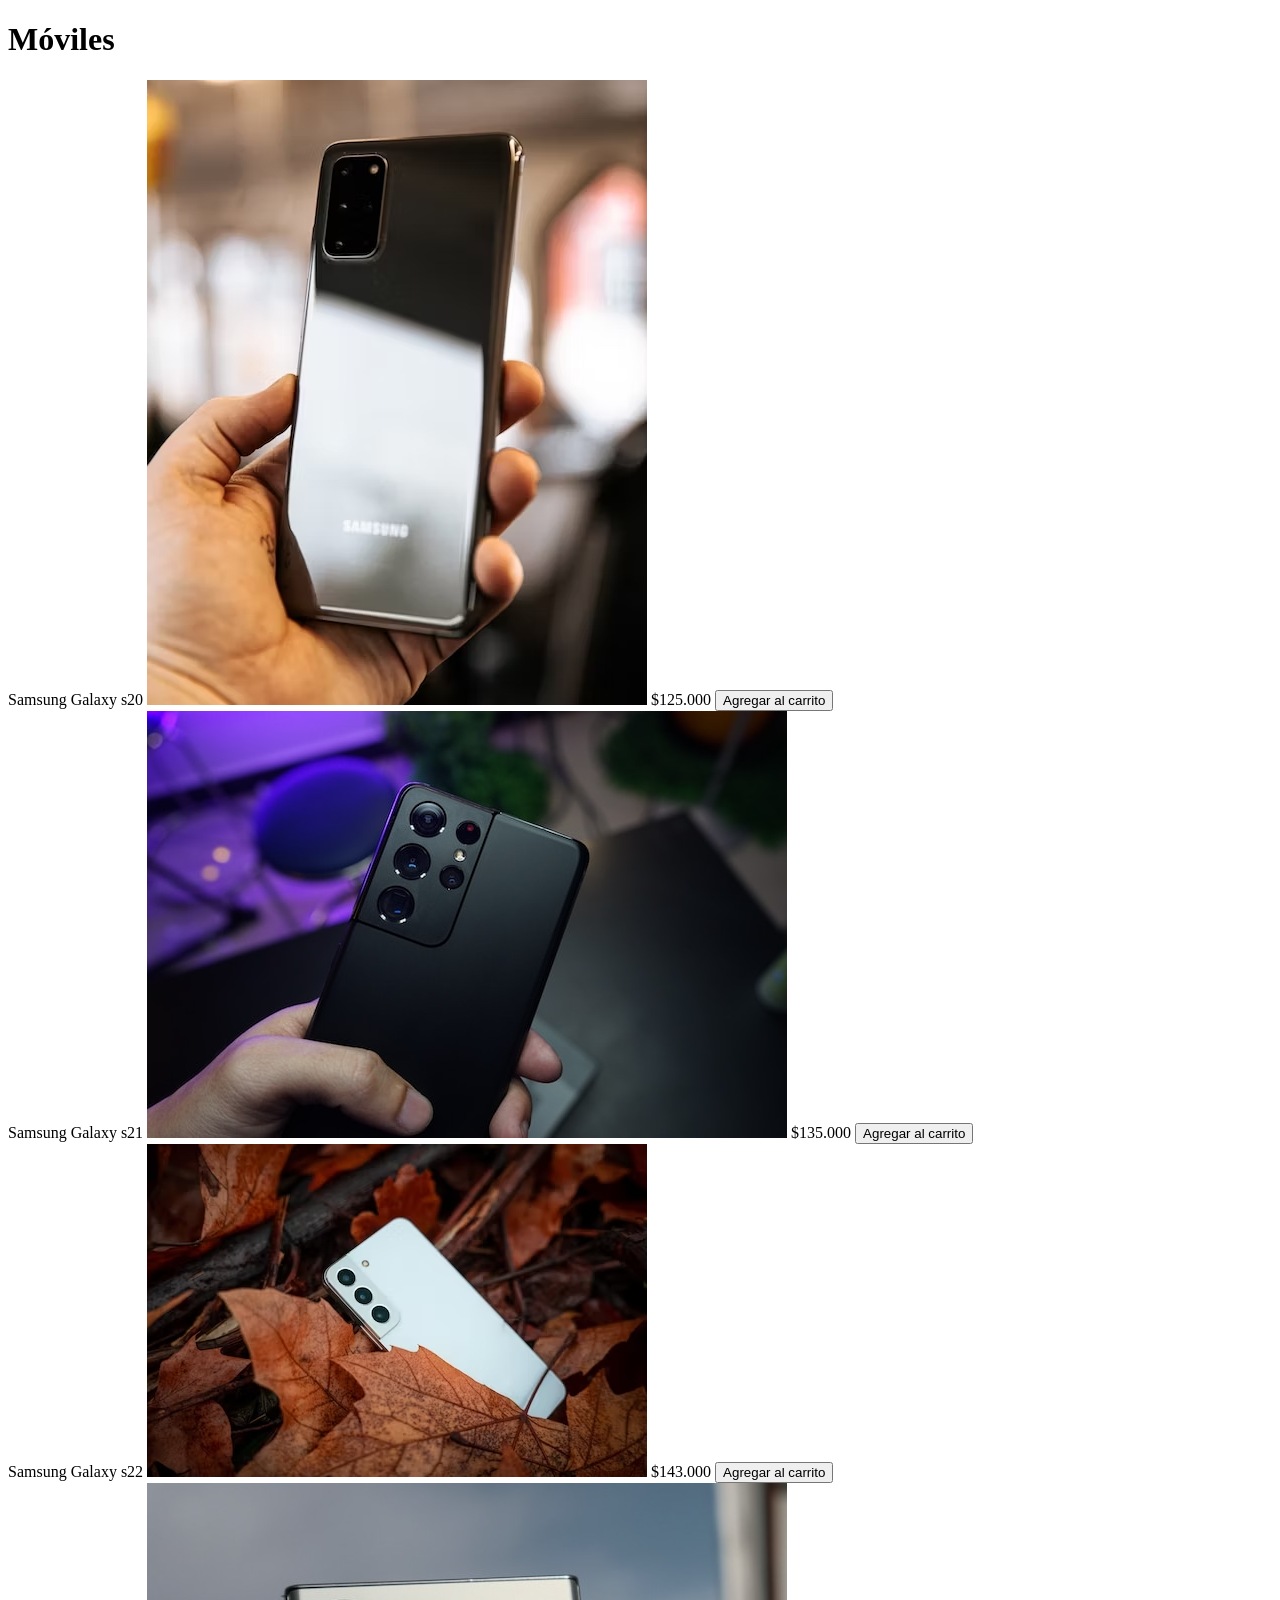
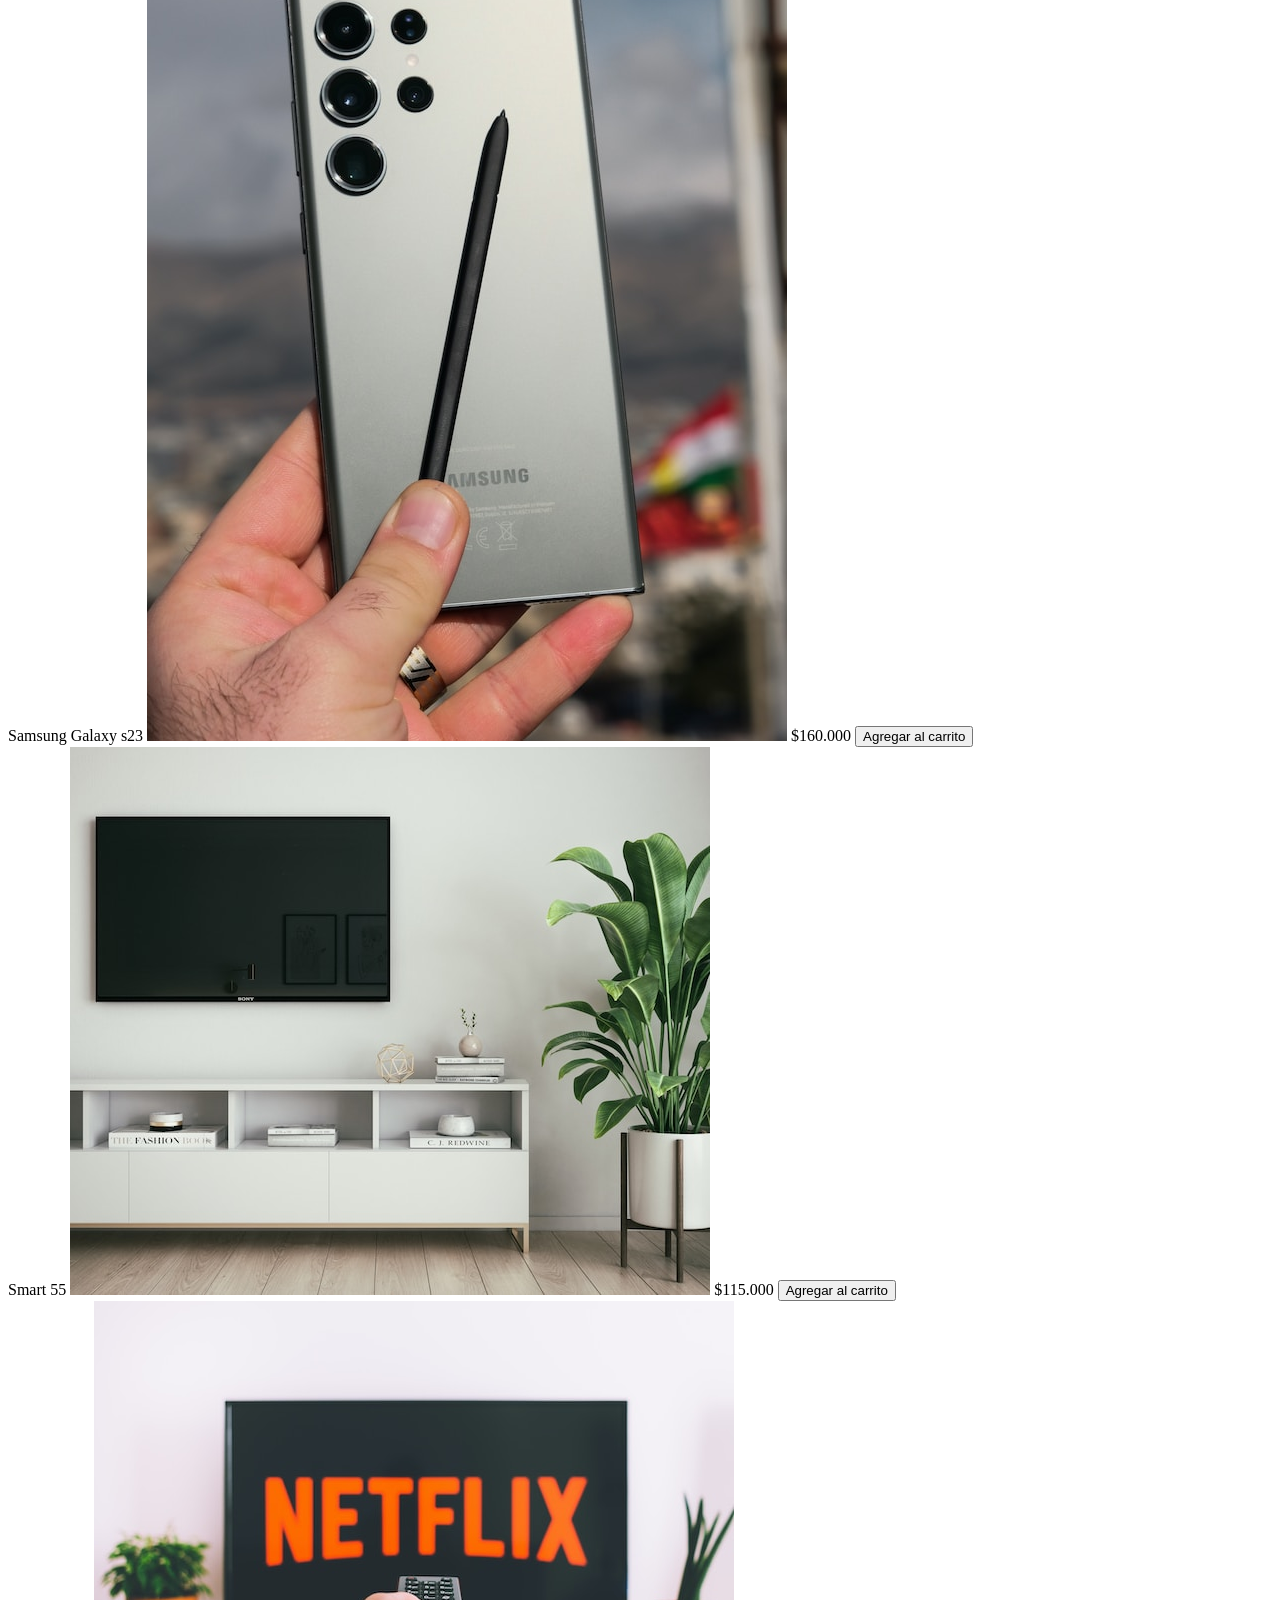
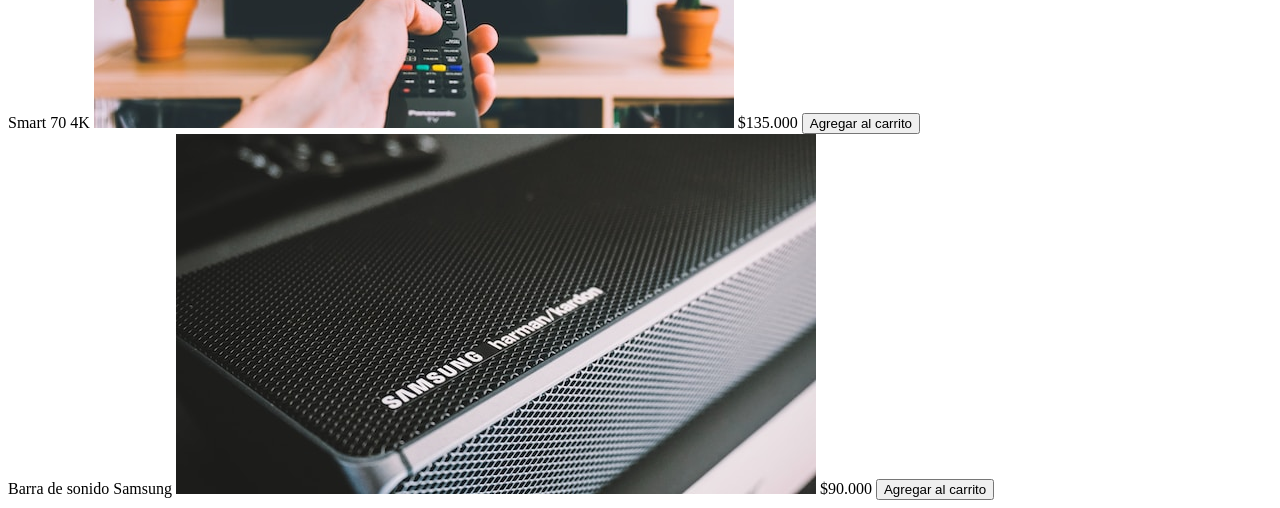
==== index.html @ 02251690 "Tercera Entrega JS" ====
<!DOCTYPE html>
<html lang="en">
<head>
    <meta charset="UTF-8">
    <meta name="viewport" content="width=device-width, initial-scale=1.0">
    <link rel="stylesheet" href="stylee.css">
    <title>Tienda de celulares</title>
</head>
<body>
    <header>
        <h1>Móviles</h1>
    </header>
    <section class="contenedor">
        <div class="contenedor-items">
            <div class="item">
                <span class="título-item">Samsung Galaxy s20</span>
                <img src="./assets/img/samsungs20.jpg" alt="" class="img-item">
                <span class="precio-item">$125.000</span>
                <button class="boton-item">Agregar al carrito</button>
            </div>
            <div class="item">
                <span class="título-item">Samsung Galaxy s21</span>
                <img src="./assets/img/samsungs21.jpg" alt="" class="img-item">
                <span class="precio-item">$135.000</span>
                <button class="boton-item">Agregar al carrito</button>
            </div>
            <div class="item">
                <span class="título-item">Samsung Galaxy s22</span>
                <img src="./assets/img/samsungs22.jpg" alt="" class="img-item">
                <span class="precio-item">$143.000</span>
                <button class="boton-item">Agregar al carrito</button>
            </div>
            <div class="item">
                <span class="título-item">Samsung Galaxy s23</span>
                <img src="./assets/img/s23.jpg" alt="" class="img-item">
                <span class="precio-item">$160.000</span>
                <button class="boton-item">Agregar al carrito</button>
            </div>
            <div class="item">
                <span class="título-item">Smart 55</span>
                <img src="./assets/img/smart55.jpg" alt="" class="img-item">
                <span class="precio-item">$115.000</span>
                <button class="boton-item">Agregar al carrito</button>
            </div>
            <div class="item">
                <span class="título-item">Smart 70 4K</span>
                <img src="./assets/img/smart704k.jpg" alt="" class="img-item">
                <span class="precio-item">$135.000</span>
                <button class="boton-item">Agregar al carrito</button>
            </div>
            <div class="item">
                <span class="título-item">Barra de sonido Samsung</span>
                <img src="./assets/img/barradesonido.jpg" alt="" class="img-item">
                <span class="precio-item">$90.000</span>
                <button class="boton-item">Agregar al carrito</button>
            </div>

    </section>
</body>
</html>
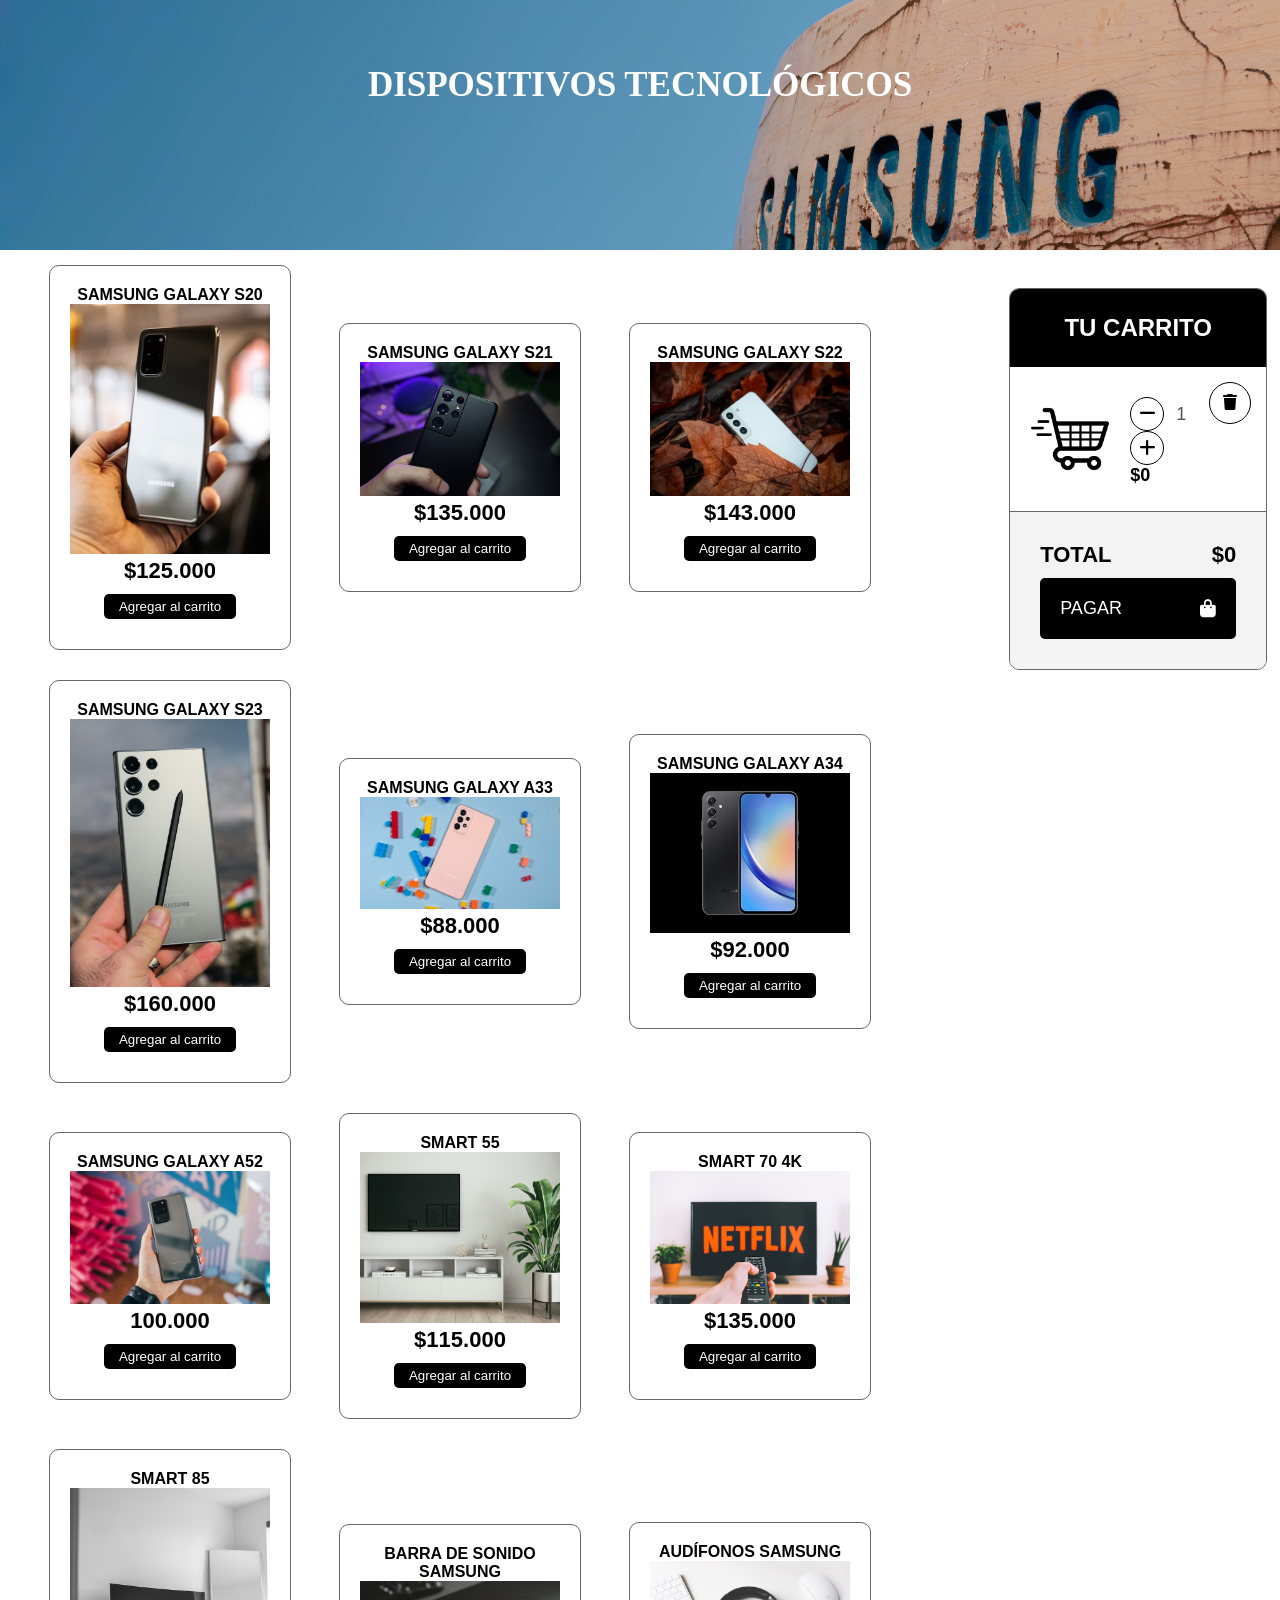
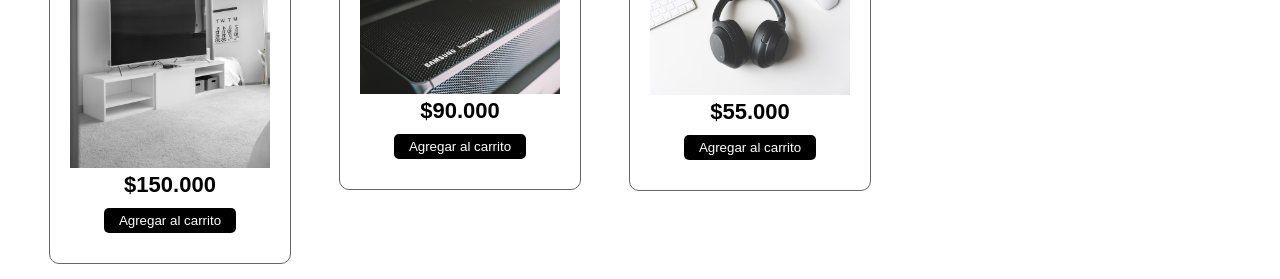
==== commit 0360c72e: "entrega 3, JavaScript" ====
--- a/index.html
+++ b/index.html
@@ -3,37 +3,57 @@
 <head>
     <meta charset="UTF-8">
     <meta name="viewport" content="width=device-width, initial-scale=1.0">
+    <link rel="stylesheet" href="https://cdnjs.cloudflare.com/ajax/libs/font-awesome/6.4.2/css/all.min.css" integrity="sha512-z3gLpd7yknf1YoNbCzqRKc4qyor8gaKU1qmn+CShxbuBusANI9QpRohGBreCFkKxLhei6S9CQXFEbbKuqLg0DA==" crossorigin="anonymous" referrerpolicy="no-referrer" />
     <link rel="stylesheet" href="stylee.css">
-    <title>Tienda de celulares</title>
+    <link rel="icon" href="./assets/img/favicom3.png" type="image/png">
+    <title>Dispositivos tecnológicos</title>
 </head>
 <body>
     <header>
-        <h1>Móviles</h1>
+        <h1>DISPOSITIVOS TECNOLÓGICOS</h1>
     </header>
     <section class="contenedor">
         <div class="contenedor-items">
             <div class="item">
-                <span class="título-item">Samsung Galaxy s20</span>
+                <span class="título-item">Samsung Galaxy S20</span>
                 <img src="./assets/img/samsungs20.jpg" alt="" class="img-item">
                 <span class="precio-item">$125.000</span>
                 <button class="boton-item">Agregar al carrito</button>
             </div>
             <div class="item">
-                <span class="título-item">Samsung Galaxy s21</span>
+                <span class="título-item">Samsung Galaxy S21</span>
                 <img src="./assets/img/samsungs21.jpg" alt="" class="img-item">
                 <span class="precio-item">$135.000</span>
                 <button class="boton-item">Agregar al carrito</button>
             </div>
             <div class="item">
-                <span class="título-item">Samsung Galaxy s22</span>
+                <span class="título-item">Samsung Galaxy S22</span>
                 <img src="./assets/img/samsungs22.jpg" alt="" class="img-item">
                 <span class="precio-item">$143.000</span>
                 <button class="boton-item">Agregar al carrito</button>
             </div>
             <div class="item">
-                <span class="título-item">Samsung Galaxy s23</span>
+                <span class="título-item">Samsung Galaxy S23</span>
                 <img src="./assets/img/s23.jpg" alt="" class="img-item">
                 <span class="precio-item">$160.000</span>
+                <button class="boton-item">Agregar al carrito</button>
+            </div>
+            <div class="item">
+                <span class="título-item">Samsung Galaxy A33</span>
+                <img src="./assets/img/samsunga33.jpg" alt="" class="img-item">
+                <span class="precio-item">$88.000</span>
+                <button class="boton-item">Agregar al carrito</button>
+            </div>
+            <div class="item">
+                <span class="título-item">Samsung Galaxy A34</span>
+                <img src="./assets/img/samsunga34_1.jpg" alt="" class="img-item">
+                <span class="precio-item">$92.000</span>
+                <button class="boton-item">Agregar al carrito</button>
+            </div>
+            <div class="item">
+                <span class="título-item">Samsung Galaxy A52</span>
+                <img src="./assets/img/samsunga52.jpg" alt="" class="img-item">
+                <span class="precio-item">100.000</span>
                 <button class="boton-item">Agregar al carrito</button>
             </div>
             <div class="item">
@@ -49,12 +69,59 @@
                 <button class="boton-item">Agregar al carrito</button>
             </div>
             <div class="item">
+                <span class="título-item">Smart 85</span>
+                <img src="./assets/img/smart85.jpg" alt="" class="img-item">
+                <span class="precio-item">$150.000</span>
+                <button class="boton-item">Agregar al carrito</button>
+            </div>
+            <div class="item">
                 <span class="título-item">Barra de sonido Samsung</span>
                 <img src="./assets/img/barradesonido.jpg" alt="" class="img-item">
                 <span class="precio-item">$90.000</span>
                 <button class="boton-item">Agregar al carrito</button>
             </div>
+            <div class="item">
+                <span class="título-item">Audífonos Samsung</span>
+                <img src="./assets/img/audífonos.jpg" alt="" class="img-item">
+                <span class="precio-item">$55.000</span>
+                <button class="boton-item">Agregar al carrito</button>
+            </div>
+    </section>
+   <!-- contenedor de los elementos-->
+<div class="carrito" id="carrito" name="carrito">
+    <div class="header-carrito">
+        <h2>TU CARRITO</h2>
+    </div>
 
-    </section>
+    <div class="carrito-items">
+        <div class="carrito-item" id="carrito-item-S20" name="carrito-item-S20">
+            <img src="./assets/img/carrito-de-compras.png" alt="" width="80px">
+            <div class="carrito-item-detalles">
+                <span class="carrito-item-título"></span>
+                <div class="selector-cantidad">
+                    <i class="fa-solid fa-minus restar-cantidad" id="restar-S20" name="restar-S20"></i>
+                    <input type="number" value="1" class="carrito-item-cantidad" id="cantidad-S20" name="cantidad-S20" disabled>
+                    <i class="fa-solid fa-plus sumar-cantidad" id="sumar-S20" name="sumar-S20"></i>
+                </div>
+                <span class="carrito-item-precio">$0</span>
+            </div>
+            <span class="btn-eliminar" id="eliminar-S20" name="eliminar-S20">
+                <i class="fa-solid fa-trash"></i>
+            </span>
+        </div>
+        
+    </div>
+
+    <div class="carrito-total">
+        <div class="fila">
+            <strong>TOTAL</strong>
+            <span class="carrito-precio-total" id="precio-total" name="precio-total">
+                $0
+            </span>
+        </div>
+        <button class="btn-pagar" id="btn-pagar" name="btn-pagar">PAGAR <i class="fa-solid fa-bag-shopping"></i></button>
+    </div>
+</div>
+<script src="app3.js"></script>
 </body>
 </html>
--- a/stylee.css
+++ b/stylee.css
@@ -0,0 +1,198 @@
+@import url('https://fonts.googleapis.com/css2?family=Karla:wght@300&display=swap');
+
+@font-face {
+    font-family: 'MiFuente';
+    src: url(./assets/fonts/SimplySans-Bold.ttf);
+}
+*{
+    margin: 0;
+    padding: 0;
+    font-family:Verdana, Geneva, Tahoma, sans-serif;
+}
+
+header{
+    background: url(./assets/img/samsungfondo.jpg);
+    background-size: cover;
+    background-position: center;
+    height: 250px;
+}
+
+header h1{
+    font-family: 'Mi Fuente' ;
+    text-align: center;
+    font-size: 35px;
+    color: #fff;
+    padding: 65px 0;
+}
+.contenedor{
+    max-width: 1200px;
+    padding: 15px;
+    margin: auto;
+    display: flex;
+    justify-content: space-between;
+    /*oculto lo que queda fuera del contenedor*/
+    contain: paint;
+}
+.contenedor .contenedor-items{
+    display: grid;
+    grid-template-columns: repeat(auto-fit, minmax(220px, 1fr));
+    grid-gap: 30px;
+    grid-row-gap: 30px;
+    width: 70%;
+    transition: .3s;
+}
+
+.contenedor .contenedor-items .item{
+    max-width: 200px;
+    padding: 10px;
+    margin: auto;
+    border: 1px solid #666;
+    border-radius: 10px;
+    padding: 20px;
+    transition: .3s;
+}
+.contenedor-items .item:hover{
+    box-shadow: 0 0 10px #666;
+    scale: 1.05;
+}
+.contenedor-items .item .img-item{
+    width: 100%;
+}
+.contenedor-items .item .título-item{
+    display: block;
+    font-weight: bold;
+    text-align: center;
+    text-transform: uppercase;
+}
+.contenedor-items .item .precio-item{
+    display: block;
+    text-align: center;
+    font-weight: bold;
+    font-size: 22px;
+}
+.contenedor-items .item .boton-item{
+    display: block;
+    margin: 10px auto;
+    border: none;
+    background: black;
+    color: #fff;
+    padding: 5px 15px;
+    border-radius: 5px;
+    cursor: pointer;
+}
+
+
+/* seccion carrito de compras*/
+.carrito{
+    border: 1px solid #666;
+    width: 20%;
+    top: 32%;
+    border-radius: 10px;
+    overflow: hidden;
+    margin-bottom: 0%;
+    position: fixed;
+    right: 1%;
+    z-index: 20px;
+    transition: .3s;
+
+}
+.carrito .header-carrito{
+    background-color: #000;
+    color: #fff;
+    text-align: center;
+    padding: 25px 0;
+}
+.carrito .carrito-item{
+    display: flex;
+    align-items: center;
+    position: relative;
+    border-bottom: 1px solid #666;
+    padding: 20px;
+}
+.carrito .carrito-item img{
+    margin-right: 20px;
+}
+.carrito .carrito-item .carrito-item-título{
+    display: block;
+    font-weight: bold;
+    margin-bottom: 10px;
+    text-transform: uppercase;
+}
+.carrito .carrito-item .selector-cantidad{
+    display: inline-block;
+    margin-right: 25px;
+}
+.carrito .carrito-item .carrito-item-cantidad{
+    border: none;
+    font-size: 18px;
+    background: transparent;
+    display: inline-block;
+    width: 30px;
+    padding: 5px;
+    text-align: center;
+}
+.carrito .carrito-item .selector-cantidad i{
+    font-size: 18px;
+    width: 32px;
+    height: 32px;
+    line-height: 32px;
+    text-align: center;
+    border-radius: 50%;
+    border: 1px solid #000;
+    cursor: pointer;
+}
+.carrito .carrito-item .carrito-item-precio{
+    font-weight: bold;
+    display: inline-block;
+    font-size: 18px;
+    margin-bottom: 5px;
+}
+.carrito .carrito-item .btn-eliminar{
+    position: absolute;
+    right: 15px;
+    top: 15px;
+    color: #000;
+    width: 40px;
+    height: 40px;
+    line-height: 40px;
+    text-align: center;
+    border-radius: 50%;
+    border: 1px solid #000;
+    cursor: pointer;
+    display: block;
+    background: transparent;
+    z-index: 20;
+}
+.carrito .carrito-item .btn-eliminar{
+    pointer-events: none;
+}
+.carrito-total{
+    background-color: #f3f3f3;
+    padding: 30px;
+}
+.carrito-total .fila{
+    display: flex;
+    justify-content: space-between;
+    align-items: center;
+    font-size: 22px;
+    font-weight: bold;
+    margin-bottom: 10px;
+}
+.carrito-total .btn-pagar{
+    display: block;
+    width: 100%;
+    border: none;
+    background: #000;
+    color: #fff;
+    border-radius: 5px;
+    font-size: 18px;
+    padding: 20px;
+    display: flex;
+    justify-content: space-between;
+    align-items: center;
+    cursor: pointer;
+    transition: .3s;
+}
+.carrito-total .btn-pagar:hover{
+    scale: 1.05;
+}
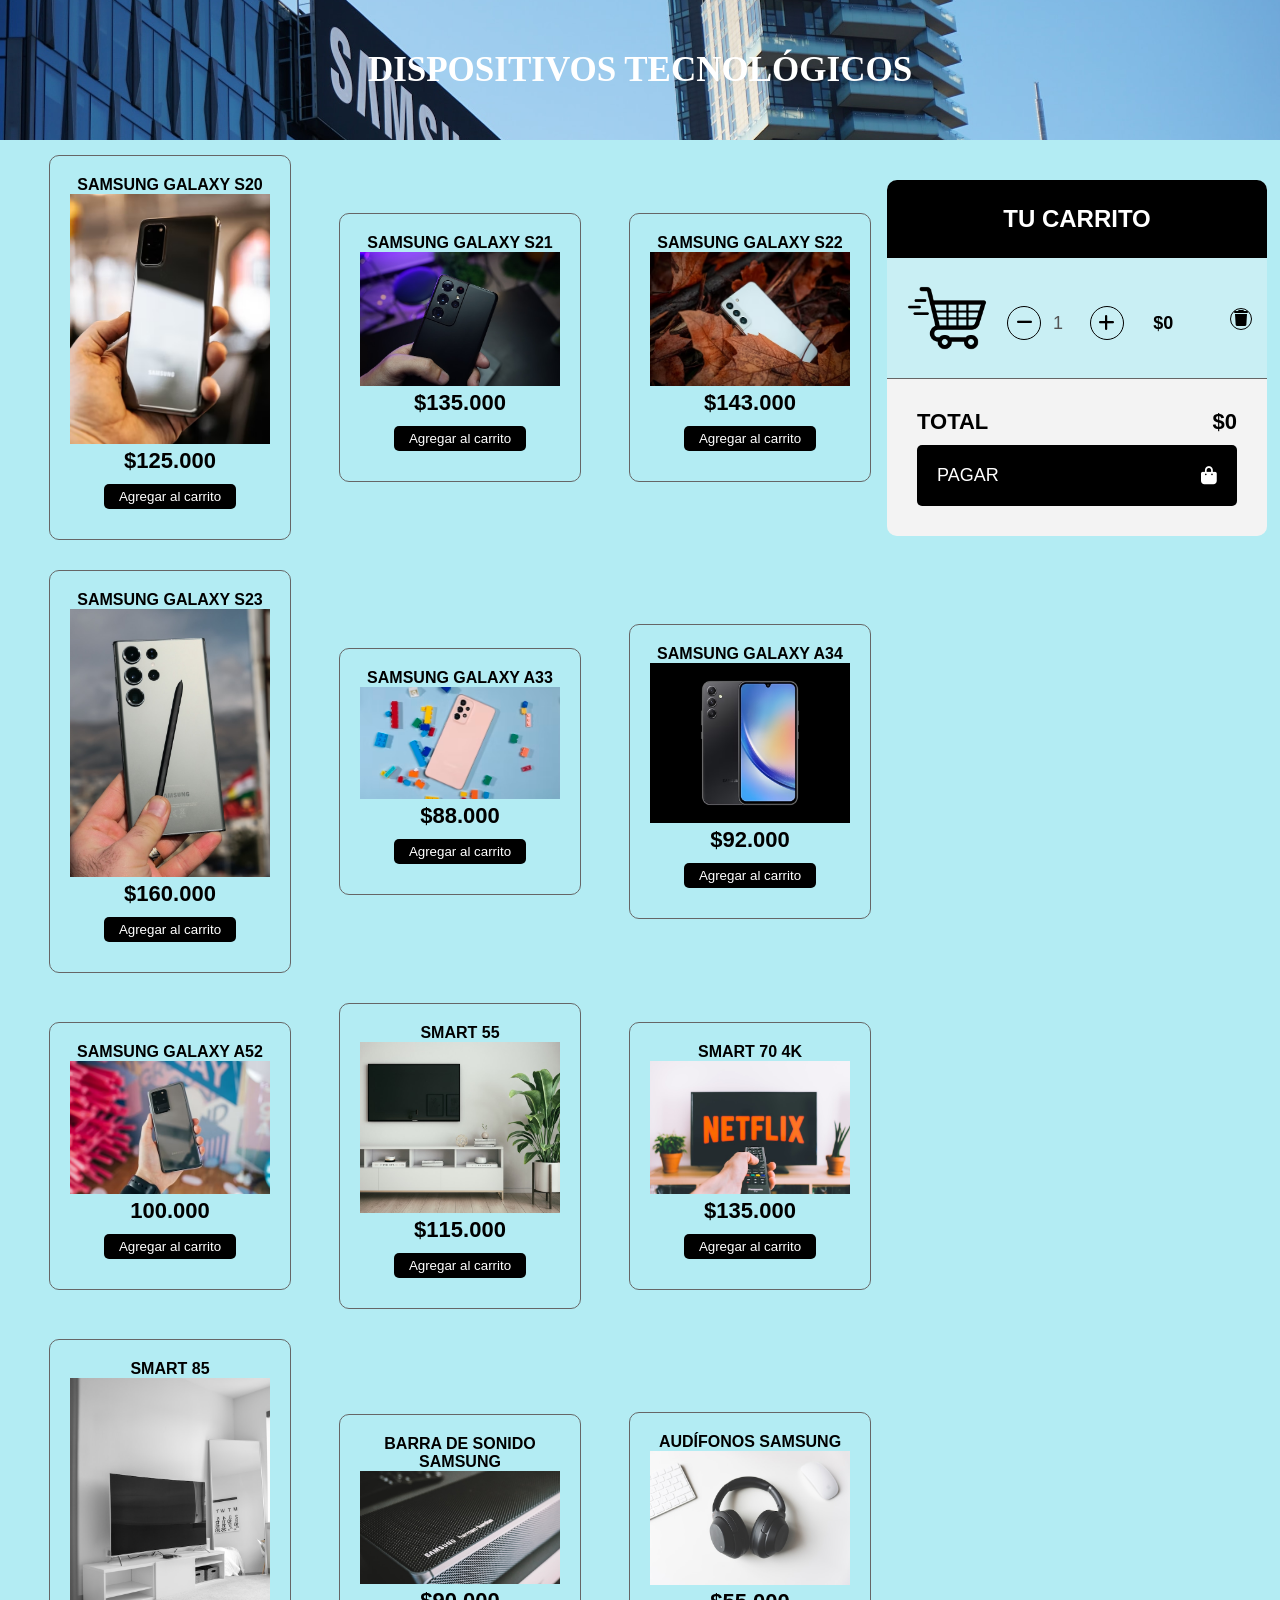
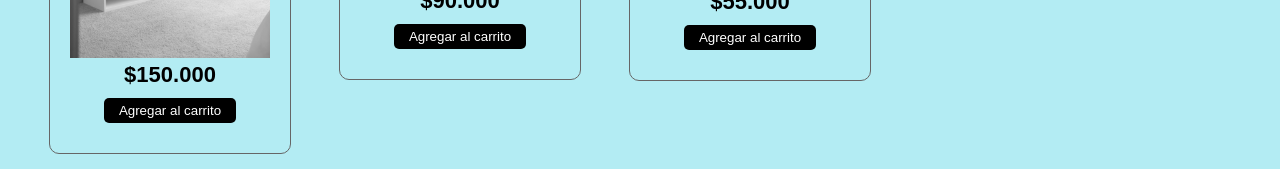
==== commit a4d636d0: "entrega final de java" ====
--- a/index.html
+++ b/index.html
@@ -6,12 +6,46 @@
     <link rel="stylesheet" href="https://cdnjs.cloudflare.com/ajax/libs/font-awesome/6.4.2/css/all.min.css" integrity="sha512-z3gLpd7yknf1YoNbCzqRKc4qyor8gaKU1qmn+CShxbuBusANI9QpRohGBreCFkKxLhei6S9CQXFEbbKuqLg0DA==" crossorigin="anonymous" referrerpolicy="no-referrer" />
     <link rel="stylesheet" href="stylee.css">
     <link rel="icon" href="./assets/img/favicom3.png" type="image/png">
-    <title>Dispositivos tecnológicos</title>
+    <title>SAMSUNG</title>
 </head>
 <body>
     <header>
         <h1>DISPOSITIVOS TECNOLÓGICOS</h1>
     </header>
+       <!-- contenedor de los elementos-->
+   <div class="carrito" id="carrito" name="carrito">
+    <div class="header-carrito">
+        <h2>TU CARRITO</h2>
+    </div>
+
+    <div class="carrito-items">
+        <div class="carrito-item" id="carrito-item-S20" name="carrito-item-S20">
+            <img src="./assets/img/carrito-de-compras.png" alt="" width="80px">
+            <div class="carrito-item-detalles">
+                <span class="carrito-item-título"></span>
+                <div class="selector-cantidad">
+                    <i class="fa-solid fa-minus restar-cantidad" id="restar-S20" name="restar-S20"></i>
+                    <input type="number" value="1" class="carrito-item-cantidad" id="cantidad-S20" name="cantidad-S20" disabled>
+                    <i class="fa-solid fa-plus sumar-cantidad" id="sumar-S20" name="sumar-S20"></i>
+                </div>
+                <span class="carrito-item-precio">$0</span>
+            </div>
+            <span class="btn-eliminar" id="eliminar-S20" name="eliminar-S20">
+                <i class="fa-solid fa-trash"></i>
+            </span>
+        </div>
+    </div>
+
+    <div class="carrito-total">
+        <div class="fila">
+            <strong>TOTAL</strong>
+            <span class="carrito-precio-total" id="precio-total" name="precio-total">
+                $0
+            </span>
+        </div>
+        <button class="btn-pagar" id="btn-pagar" name="btn-pagar">PAGAR <i class="fa-solid fa-bag-shopping"></i></button>
+    </div>
+</div>
     <section class="contenedor">
         <div class="contenedor-items">
             <div class="item">
@@ -86,42 +120,9 @@
                 <span class="precio-item">$55.000</span>
                 <button class="boton-item">Agregar al carrito</button>
             </div>
+            
     </section>
-   <!-- contenedor de los elementos-->
-<div class="carrito" id="carrito" name="carrito">
-    <div class="header-carrito">
-        <h2>TU CARRITO</h2>
-    </div>
 
-    <div class="carrito-items">
-        <div class="carrito-item" id="carrito-item-S20" name="carrito-item-S20">
-            <img src="./assets/img/carrito-de-compras.png" alt="" width="80px">
-            <div class="carrito-item-detalles">
-                <span class="carrito-item-título"></span>
-                <div class="selector-cantidad">
-                    <i class="fa-solid fa-minus restar-cantidad" id="restar-S20" name="restar-S20"></i>
-                    <input type="number" value="1" class="carrito-item-cantidad" id="cantidad-S20" name="cantidad-S20" disabled>
-                    <i class="fa-solid fa-plus sumar-cantidad" id="sumar-S20" name="sumar-S20"></i>
-                </div>
-                <span class="carrito-item-precio">$0</span>
-            </div>
-            <span class="btn-eliminar" id="eliminar-S20" name="eliminar-S20">
-                <i class="fa-solid fa-trash"></i>
-            </span>
-        </div>
-        
-    </div>
-
-    <div class="carrito-total">
-        <div class="fila">
-            <strong>TOTAL</strong>
-            <span class="carrito-precio-total" id="precio-total" name="precio-total">
-                $0
-            </span>
-        </div>
-        <button class="btn-pagar" id="btn-pagar" name="btn-pagar">PAGAR <i class="fa-solid fa-bag-shopping"></i></button>
-    </div>
-</div>
 <script src="app3.js"></script>
 </body>
 </html>
--- a/stylee.css
+++ b/stylee.css
@@ -9,12 +9,15 @@
     padding: 0;
     font-family:Verdana, Geneva, Tahoma, sans-serif;
 }
+body{
+    background-color:rgba(36, 201, 223, 0.347);
+}
 
 header{
-    background: url(./assets/img/samsungfondo.jpg);
+    background: url(./assets/img/samsung.jpg);
     background-size: cover;
     background-position: center;
-    height: 250px;
+    height: 140px;
 }
 
 header h1{
@@ -22,7 +25,7 @@
     text-align: center;
     font-size: 35px;
     color: #fff;
-    padding: 65px 0;
+    padding: 50px 0;
 }
 .contenedor{
     max-width: 1200px;
@@ -83,19 +86,19 @@
 
 
 /* seccion carrito de compras*/
-.carrito{
-    border: 1px solid #666;
-    width: 20%;
-    top: 32%;
+.carrito {
+    position: fixed;
+    top: 20%;
+    right: 1%;
+    width: 380px;
+    max-height: 70%; 
+    background-color: #fbf6f64f; 
     border-radius: 10px;
-    overflow: hidden;
-    margin-bottom: 0%;
-    position: fixed;
-    right: 1%;
-    z-index: 20px;
-    transition: .3s;
-
-}
+    overflow-y: auto; 
+    z-index: 999;
+    transition: .3s;
+}
+
 .carrito .header-carrito{
     background-color: #000;
     color: #fff;
@@ -150,11 +153,11 @@
 .carrito .carrito-item .btn-eliminar{
     position: absolute;
     right: 15px;
-    top: 15px;
+    top: 50px;
     color: #000;
-    width: 40px;
-    height: 40px;
-    line-height: 40px;
+    width: 20px;
+    height: 20px;
+    line-height: 20px;
     text-align: center;
     border-radius: 50%;
     border: 1px solid #000;
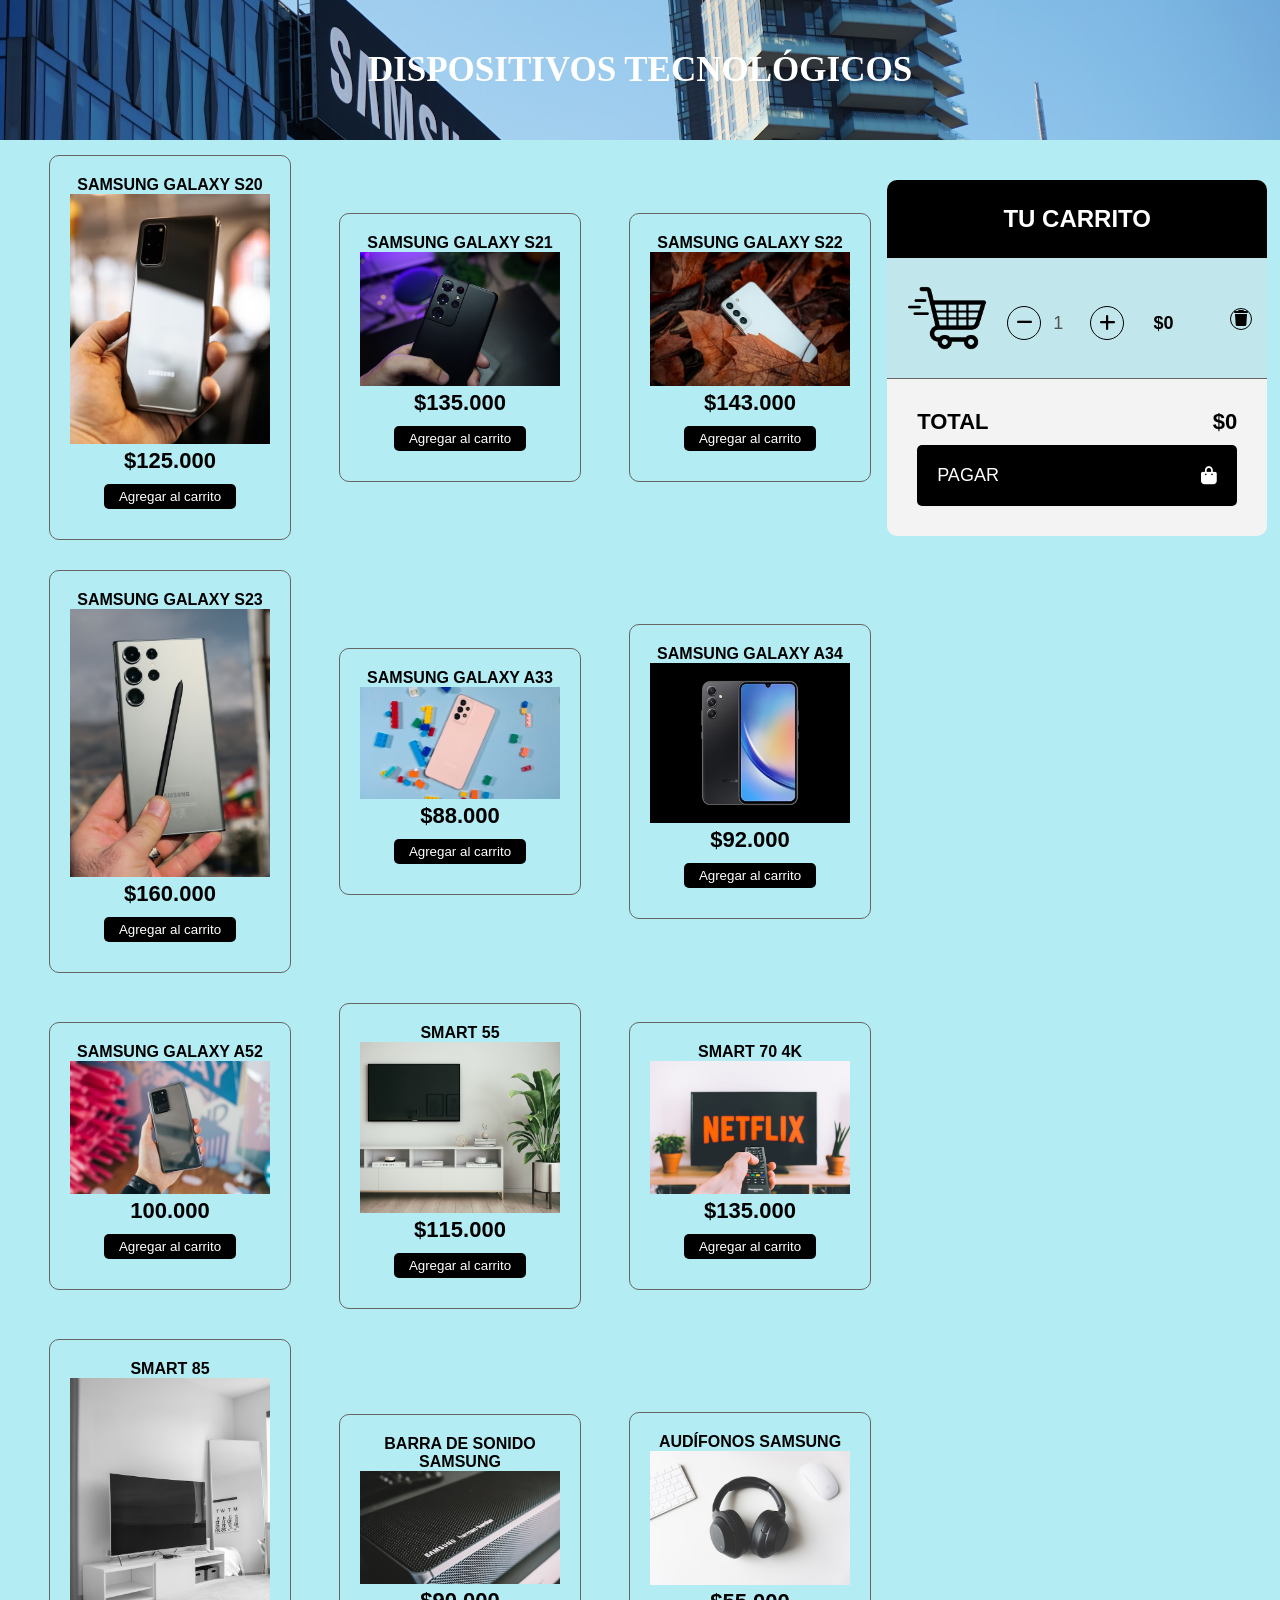
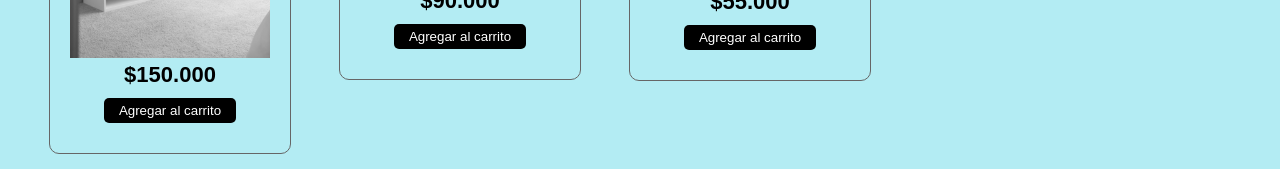
==== commit e59fb46f: "entrega-final-corregido" ====
--- a/index.html
+++ b/index.html
@@ -122,7 +122,8 @@
             </div>
             
     </section>
-
+    <footer
+    id="contenedor_post"></footer>
 <script src="app3.js"></script>
 </body>
 </html>
--- a/stylee.css
+++ b/stylee.css
@@ -92,7 +92,7 @@
     right: 1%;
     width: 380px;
     max-height: 70%; 
-    background-color: #fbf6f64f; 
+    background-color: #e3dada4f; 
     border-radius: 10px;
     overflow-y: auto; 
     z-index: 999;
@@ -199,3 +199,4 @@
 .carrito-total .btn-pagar:hover{
     scale: 1.05;
 }
+
